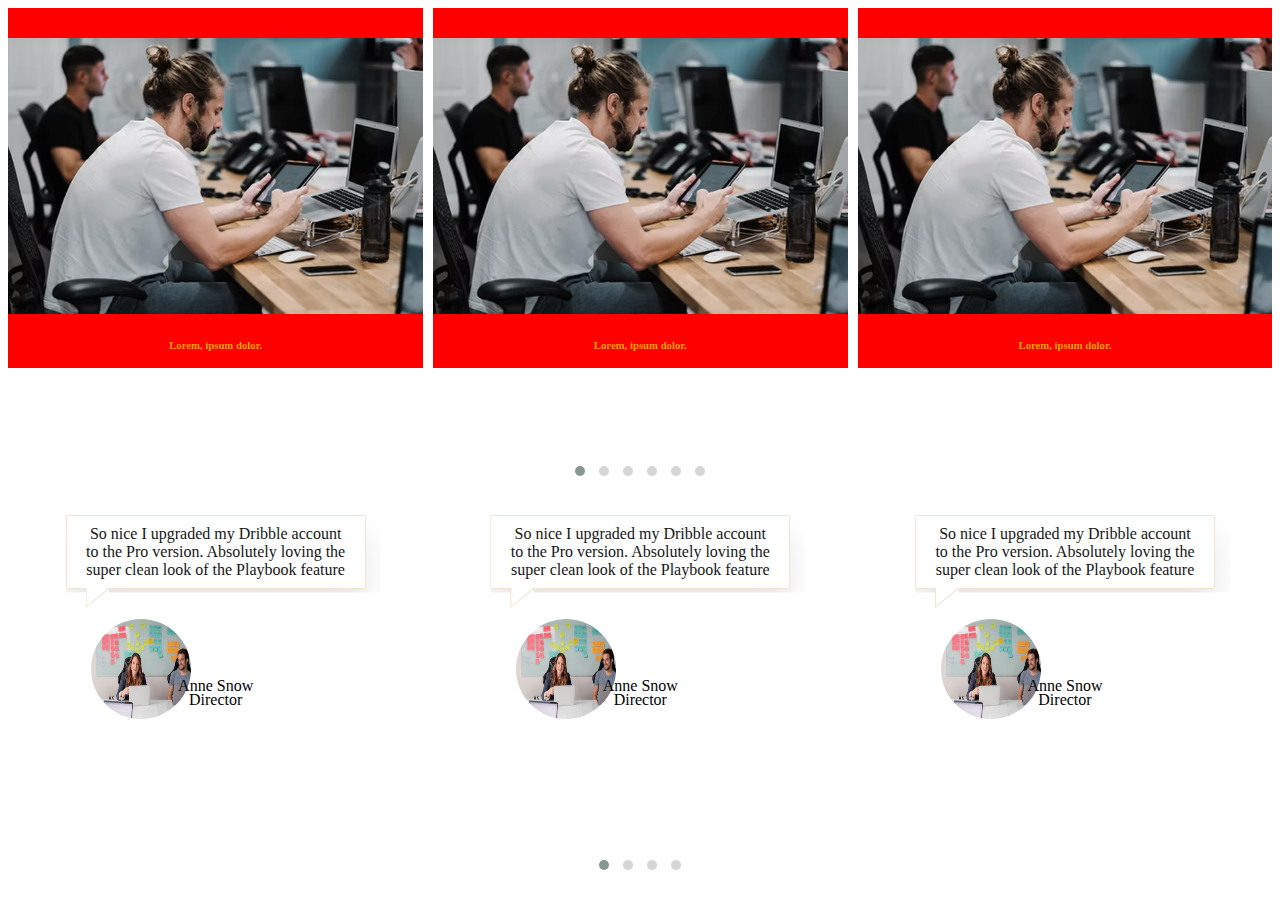
==== demo.html @ fa7276c3 "Initi Commit" ====
<!doctype html>
<html lang="en">

<head>
    <!-- Required meta tags -->
    <meta charset="utf-8">
    <meta name="viewport" content="width=device-width, initial-scale=1">
    <link rel="stylesheet" href="../ish info services/owl.theme.default.css">
    <link rel="stylesheet" href="../ish info services/owl.theme.default.min.css">
    <!-- Bootstrap CSS -->
    <link href="https://cdn.jsdelivr.net/npm/bootstrap@5.1.3/dist/css/bootstrap.min.css" rel="stylesheet" integrity="sha384-1BmE4kWBq78iYhFldvKuhfTAU6auU8tT94WrHftjDbrCEXSU1oBoqyl2QvZ6jIW3" crossorigin="anonymous">

    <link rel="stylesheet" href="https://cdnjs.cloudflare.com/ajax/libs/OwlCarousel2/2.3.4/assets/owl.carousel.css" integrity="sha512-UTNP5BXLIptsaj5WdKFrkFov94lDx+eBvbKyoe1YAfjeRPC+gT5kyZ10kOHCfNZqEui1sxmqvodNUx3KbuYI/A==" crossorigin="anonymous" referrerpolicy="no-referrer"
    />
    <link rel="stylesheet" href="https://cdnjs.cloudflare.com/ajax/libs/OwlCarousel2/2.3.4/assets/owl.carousel.min.css" integrity="sha512-tS3S5qG0BlhnQROyJXvNjeEM4UpMXHrQfTGmbQ1gKmelCxlSEBUaxhRBj/EFTzpbP4RVSrpEikbmdJobCvhE3g==" crossorigin="anonymous" referrerpolicy="no-referrer"
    />
    <link rel="stylesheet" href="../ish info services/owl.carousel.min.css">
    <link rel="stylesheet" href="https://cdnjs.cloudflare.com/ajax/libs/OwlCarousel2/2.3.4/assets/owl.theme.default.css" integrity="sha512-OTcub78R3msOCtY3Tc6FzeDJ8N9qvQn1Ph49ou13xgA9VsH9+LRxoFU6EqLhW4+PKRfU+/HReXmSZXHEkpYoOA==" crossorigin="anonymous" referrerpolicy="no-referrer"
    />
    <link rel="stylesheet" href="https://cdnjs.cloudflare.com/ajax/libs/OwlCarousel2/2.3.4/assets/owl.theme.default.min.css" integrity="sha512-sMXtMNL1zRzolHYKEujM2AqCLUR9F2C4/05cdbxjjLSRvMQIciEPCQZo++nk7go3BtSuK9kfa/s+a4f4i5pLkw==" crossorigin="anonymous"
        referrerpolicy="no-referrer" />

    <title>Hello, world!</title>

    <style>
        h1,
        h2,
        h3 {
            margin: 0;
            padding: 0;
            line-height: 24px;
        }
        
        h2 {
            color: #fff;
            padding-top: 15px;
            font-weight: 200;
        }
        
        #owl-demo .item {
            background: red;
            padding: 30px 0px;
            margin: 0;
            color: #FFF;
            border-radius: 0;
            text-align: center;
            height: 300px;
            margin-bottom: 20%;
        }
        
        #owl-demo2 .item {
            background: white;
            padding: 30px 0px;
            color: rgb(2, 2, 2);
            text-align: center;
            border-radius: 0;
            height: 300px;
        }
        
        #owl-demo.slider-card {
            margin: 50px 15px 90px 15px;
            border-radius: 5px;
            box-shadow: 0 15px 45px -20px rgb(129, 115, 115);
            position: relative;
            transition: all 0.3s;
        }
        
        #owl-demo.slidercontent {
            background-color: #fff;
            position: absolute;
            margin-top: -26%;
            margin-left: 10px;
            border-top: 5px solid rgb(255, 94, 0);
        }
        
        .msg-icn {
            display: inline-block;
            position: relative;
            padding: 10px 20px;
            color: rgb(22, 21, 21);
            box-sizing: border-box;
            max-width: 300px;
            min-width: 80px;
            min-height: 38px;
        }
        
        .msg-icn:before {
            content: "";
            position: absolute;
            display: block;
            top: 0;
            left: 0;
            height: 100%;
            width: 100%;
            box-shadow: 0 20px 30px rgba(0, 0, 0, 0.1);
            border: 1px solid #f0e6d0;
            border-radius: 2px;
            box-sizing: border-box;
            clip-path: polygon(0% 105%, 0% 0%, 105% 0%, 105% 105%, 43px 105%, 43px 80%, 21px 80%, 21px 105%);
        }
        
        .msg-icn:after {
            content: "";
            position: absolute;
            display: block;
            width: 25px;
            height: 20px;
            box-shadow: 0 20px 30px rgba(0, 0, 0, 0.1);
            background: #f0e6d0;
            top: calc(100% - 1px);
            left: 20px;
            box-sizing: border-box;
            clip-path: polygon(0 0, 0% 100%, 100% 0%, calc(100% - 2px) 0, 1px calc(100% - 2px), 1px 0);
        }
        
        #owl-demo2 img {
            width: 100px;
            height: 100px;
            border-radius: 50px;
            margin-left: 20%;
            margin-top: 30px;
        }
        
        #owl-demo2 .profile-name {
            margin-top: -10%;
        }
        
        #owl-demo2 .position {
            margin-top: -5%;
        }
    </style>


</head>

<body>





    <div id="owl-demo" class="owl-carousel owl-theme owl-dots">
        <div class="item">
            <div class="slider-card">
                <div class=" d-flex  justify-content-center  align-items-center  mb-4">
                    <div>

                        <img class="sliderimage" src="Layer 35 copy.png">

                    </div>

                </div>
                <div class="slidercontent ">

                    <h6 style="color: orange;">Lorem, ipsum dolor.</h6>
                    <h3>VB APPLICATION</h3>
                </div>
            </div>
        </div>
        <div class="item">
            <div class="slider-card">
                <div class=" d-flex  justify-content-center  align-items-center  mb-4">
                    <div>

                        <img class="sliderimage" src="Layer 35 copy.png">

                    </div>

                </div>
                <span class="slidercontent ">
                  
                    <h6 style="color: orange;">Lorem, ipsum dolor.</h6>
                    <h3>VB APPLICATION</h3>
                </span>
            </div>
        </div>
        <div class="item">
            <div class="slider-card">
                <div class=" d-flex  justify-content-center  align-items-center  mb-4">
                    <div>

                        <img class="sliderimage" src="Layer 35 copy.png">

                    </div>

                </div>
                <span class="slidercontent ">
                  
                    <h6 style="color: orange;">Lorem, ipsum dolor.</h6>
                    <h3>VB APPLICATION</h3>
                </span>
            </div>
        </div>
        <div class="item">
            <div class="slider-card">
                <div class=" d-flex  justify-content-center  align-items-center  mb-4">
                    <div>

                        <img class="sliderimage" src="Layer 35 copy.png">

                    </div>

                </div>
                <span class="slidercontent ">
                  
                    <h6 style="color: orange;">Lorem, ipsum dolor.</h6>
                    <h3>VB APPLICATION</h3>
                </span>
            </div>
        </div>
        <div class="item">
            <div class="slider-card">
                <div class=" d-flex  justify-content-center  align-items-center  mb-4">
                    <div>

                        <img class="sliderimage" src="Layer 35 copy.png">

                    </div>

                </div>
                <span class="slidercontent ">
                  
                    <h6 style="color: orange;">Lorem, ipsum dolor.</h6>
                    <h3>VB APPLICATION</h3>
                </span>
            </div>
        </div>
        <div class="item">
            <div class="slider-card">
                <div class=" d-flex  justify-content-center  align-items-center  mb-4">
                    <div>

                        <img class="sliderimage" src="Layer 35 copy.png">

                    </div>

                </div>
                <span class="slidercontent ">
                  
                    <h6 style="color: orange;">Lorem, ipsum dolor.</h6>
                    <h3>VB APPLICATION</h3>
                </span>
            </div>
        </div>




    </div>

    <div id="owl-demo2" class="owl-carousel owl-theme owl-dots">
        <div class="item">
            <span class="msg-icn">So nice     I upgraded my Dribble account to the Pro version. Absolutely loving the super clean look of the Playbook feature</span>


            <div class="row d-flex justify-content-center">
                <div class=""> <img class="profile-pic fit-image" src="Layer 1.png"> </div>
                <p class="profile-name">Anne Snow</p>
                <p class="position">Director</p>

            </div>
        </div>
        <div class="item">
            <span class="msg-icn">So nice     I upgraded my Dribble account to the Pro version. Absolutely loving the super clean look of the Playbook feature</span>


            <div class="row d-flex justify-content-center">
                <div class=""> <img class="profile-pic fit-image" src="Layer 1.png"> </div>
                <p class="profile-name">Anne Snow</p>
                <p class="position">Director</p>

            </div>
        </div>
        <div class="item">
            <span class="msg-icn">So nice     I upgraded my Dribble account to the Pro version. Absolutely loving the super clean look of the Playbook feature</span>


            <div class="row d-flex justify-content-center">
                <div class=""> <img class="profile-pic fit-image" src="Layer 1.png"> </div>
                <p class="profile-name">Anne Snow</p>
                <p class="position">Director</p>

            </div>
        </div>
        <div class="item">
            <span class="msg-icn">So nice     I upgraded my Dribble account to the Pro version. Absolutely loving the super clean look of the Playbook feature</span>


            <div class="row d-flex justify-content-center">
                <div class=""> <img class="profile-pic fit-image" src="Layer 1.png"> </div>
                <p class="profile-name">Anne Snow</p>
                <p class="position">Director</p>

            </div>
        </div>

    </div>

    <!-- Optional JavaScript; choose one of the two! -->

    <!-- Option 1: Bootstrap Bundle with Popper -->
    <script src="https://cdn.jsdelivr.net/npm/bootstrap@5.1.3/dist/js/bootstrap.bundle.min.js" integrity="sha384-ka7Sk0Gln4gmtz2MlQnikT1wXgYsOg+OMhuP+IlRH9sENBO0LRn5q+8nbTov4+1p" crossorigin="anonymous"></script>

    <!-- Option 2: Separate Popper and Bootstrap JS -->
    <script src="../ish info services/owl.carousel.min.js"></script>
    <script src="https://code.jquery.com/jquery-3.6.0.min.js" integrity="sha256-/xUj+3OJU5yExlq6GSYGSHk7tPXikynS7ogEvDej/m4=" crossorigin="anonymous"></script>
    <script src="https://cdn.jsdelivr.net/npm/@popperjs/core@2.10.2/dist/umd/popper.min.js" integrity="sha384-7+zCNj/IqJ95wo16oMtfsKbZ9ccEh31eOz1HGyDuCQ6wgnyJNSYdrPa03rtR1zdB" crossorigin="anonymous"></script>
    <script src="https://cdnjs.cloudflare.com/ajax/libs/OwlCarousel2/2.3.4/owl.carousel.min.js" integrity="sha512-bPs7Ae6pVvhOSiIcyUClR7/q2OAsRiovw4vAkX+zJbw3ShAeeqezq50RIIcIURq7Oa20rW2n2q+fyXBNcU9lrw==" crossorigin="anonymous" referrerpolicy="no-referrer"></script>
    <script src="https://cdn.jsdelivr.net/npm/bootstrap@5.1.3/dist/js/bootstrap.min.js" integrity="sha384-QJHtvGhmr9XOIpI6YVutG+2QOK9T+ZnN4kzFN1RtK3zEFEIsxhlmWl5/YESvpZ13" crossorigin="anonymous"></script>
    <script src="https://cdnjs.cloudflare.com/ajax/libs/OwlCarousel2/2.3.4/owl.carousel.js" integrity="sha512-gY25nC63ddE0LcLPhxUJGFxa2GoIyA5FLym4UJqHDEMHjp8RET6Zn/SHo1sltt3WuVtqfyxECP38/daUc/WVEA==" crossorigin="anonymous" referrerpolicy="no-referrer"></script>
    <script>
        $(document).ready(function() {

            $("#owl-demo").owlCarousel({
                center: true,
                items: 0,
                loop: true,
                dots: 5,
                margin: 10,
                responsive: {
                    600: {
                        items: 3
                    }
                }
            })

            $("#owl-demo2").owlCarousel({
                center: true,
                items: 0,
                loop: true,
                dots: 5,
                margin: 10,
                responsive: {
                    600: {
                        items: 3
                    }
                }

            })
        });
    </script>





</body>

</html>
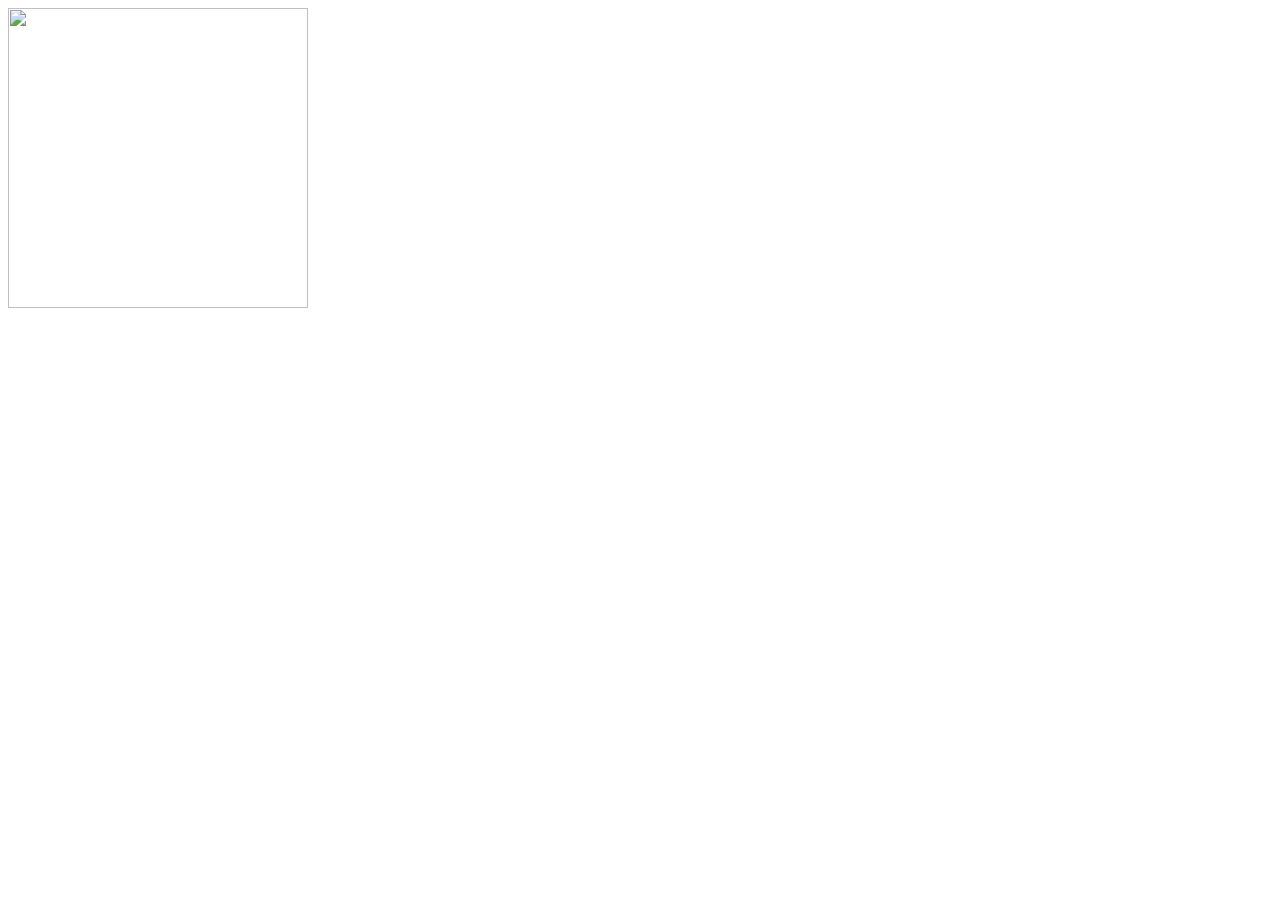
==== commit 9dff4e3b: "indexchanges" ====
--- a/demo.html
+++ b/demo.html
@@ -23,7 +23,16 @@
     <title>Hello, world!</title>
 
     <style>
-        h1,
+        .frontimg {
+            transform: scaleX(-1);
+            background-image: url(Layer\ 719.png);
+        }
+        
+        .backimage img {
+            height: 300px;
+            width: 300px;
+        }
+        /*  h1,
         h2,
         h3 {
             margin: 0;
@@ -32,20 +41,24 @@
         }
         
         h2 {
-            color: #fff;
+            color: rgb(20, 10, 10);
             padding-top: 15px;
             font-weight: 200;
         }
         
         #owl-demo .item {
-            background: red;
             padding: 30px 0px;
             margin: 0;
-            color: #FFF;
             border-radius: 0;
             text-align: center;
-            height: 300px;
             margin-bottom: 20%;
+        }
+        
+        .slidercontent {
+            margin-top: -20%;
+            background-color: #fff;
+            margin-left: 10%;
+            position: absolute;
         }
         
         #owl-demo2 .item {
@@ -60,17 +73,11 @@
         #owl-demo.slider-card {
             margin: 50px 15px 90px 15px;
             border-radius: 5px;
+            height: 300px;
+            width: 300px;
             box-shadow: 0 15px 45px -20px rgb(129, 115, 115);
             position: relative;
             transition: all 0.3s;
-        }
-        
-        #owl-demo.slidercontent {
-            background-color: #fff;
-            position: absolute;
-            margin-top: -26%;
-            margin-left: 10px;
-            border-top: 5px solid rgb(255, 94, 0);
         }
         
         .msg-icn {
@@ -127,7 +134,7 @@
         
         #owl-demo2 .position {
             margin-top: -5%;
-        }
+        }*/
     </style>
 
 
@@ -135,120 +142,128 @@
 
 <body>
 
-
-
-
-
-    <div id="owl-demo" class="owl-carousel owl-theme owl-dots">
-        <div class="item">
-            <div class="slider-card">
-                <div class=" d-flex  justify-content-center  align-items-center  mb-4">
-                    <div>
-
-                        <img class="sliderimage" src="Layer 35 copy.png">
-
-                    </div>
-
-                </div>
-                <div class="slidercontent ">
-
-                    <h6 style="color: orange;">Lorem, ipsum dolor.</h6>
-                    <h3>VB APPLICATION</h3>
-                </div>
-            </div>
-        </div>
-        <div class="item">
-            <div class="slider-card">
-                <div class=" d-flex  justify-content-center  align-items-center  mb-4">
-                    <div>
-
-                        <img class="sliderimage" src="Layer 35 copy.png">
-
-                    </div>
-
-                </div>
-                <span class="slidercontent ">
-                  
-                    <h6 style="color: orange;">Lorem, ipsum dolor.</h6>
-                    <h3>VB APPLICATION</h3>
-                </span>
-            </div>
-        </div>
-        <div class="item">
-            <div class="slider-card">
-                <div class=" d-flex  justify-content-center  align-items-center  mb-4">
-                    <div>
-
-                        <img class="sliderimage" src="Layer 35 copy.png">
-
-                    </div>
-
-                </div>
-                <span class="slidercontent ">
-                  
-                    <h6 style="color: orange;">Lorem, ipsum dolor.</h6>
-                    <h3>VB APPLICATION</h3>
-                </span>
-            </div>
-        </div>
-        <div class="item">
-            <div class="slider-card">
-                <div class=" d-flex  justify-content-center  align-items-center  mb-4">
-                    <div>
-
-                        <img class="sliderimage" src="Layer 35 copy.png">
-
-                    </div>
-
-                </div>
-                <span class="slidercontent ">
-                  
-                    <h6 style="color: orange;">Lorem, ipsum dolor.</h6>
-                    <h3>VB APPLICATION</h3>
-                </span>
-            </div>
-        </div>
-        <div class="item">
-            <div class="slider-card">
-                <div class=" d-flex  justify-content-center  align-items-center  mb-4">
-                    <div>
-
-                        <img class="sliderimage" src="Layer 35 copy.png">
-
-                    </div>
-
-                </div>
-                <span class="slidercontent ">
-                  
-                    <h6 style="color: orange;">Lorem, ipsum dolor.</h6>
-                    <h3>VB APPLICATION</h3>
-                </span>
-            </div>
-        </div>
-        <div class="item">
-            <div class="slider-card">
-                <div class=" d-flex  justify-content-center  align-items-center  mb-4">
-                    <div>
-
-                        <img class="sliderimage" src="Layer 35 copy.png">
-
-                    </div>
-
-                </div>
-                <span class="slidercontent ">
-                  
-                    <h6 style="color: orange;">Lorem, ipsum dolor.</h6>
-                    <h3>VB APPLICATION</h3>
-                </span>
-            </div>
-        </div>
-
-
-
-
+    <div class="container">
+        <div class="row backimage">
+            <img src="Layer 718 copy.png">
+        </div>
+        <div class="row frontimg">
+
+
+        </div>
     </div>
 
-    <div id="owl-demo2" class="owl-carousel owl-theme owl-dots">
+    <!--
+
+    <div id="owl-demo" class="owl-carousel owl-theme owl-dots container">
+        <div class="item ">
+            <div class="slider-card">
+                <div class=" d-flex  justify-content-center  align-items-center  mb-4">
+                    <div>
+
+                        <img class="sliderimage" src="Layer 35 copy.png">
+
+                    </div>
+
+                </div>
+                <div class="slidercontent">
+
+                    <h6 style="color: orange;">Lorem, ipsum dolor.</h6>
+                    <h3>VB APPLICATION</h3>
+                </div>
+            </div>
+        </div>
+        <div class="item">
+            <div class="slider-card">
+                <div class=" d-flex  justify-content-center  align-items-center  mb-4">
+                    <div>
+
+                        <img class="sliderimage" src="Layer 35 copy.png">
+
+                    </div>
+
+                </div>
+                <div class="slidercontent">
+
+                    <h6 style="color: orange;">Lorem, ipsum dolor.</h6>
+                    <h3>VB APPLICATION</h3>
+                </div>
+            </div>
+        </div>
+        <div class="item">
+            <div class="slider-card">
+                <div class=" d-flex  justify-content-center  align-items-center  mb-4">
+                    <div>
+
+                        <img class="sliderimage" src="Layer 35 copy.png">
+
+                    </div>
+
+                </div>
+                <div class="slidercontent">
+
+                    <h6 style="color: orange;">Lorem, ipsum dolor.</h6>
+                    <h3>VB APPLICATION</h3>
+                </div>
+            </div>
+        </div>
+        <div class="item">
+            <div class="slider-card">
+                <div class=" d-flex  justify-content-center  align-items-center  mb-4">
+                    <div>
+
+                        <img class="sliderimage" src="Layer 35 copy.png">
+
+                    </div>
+
+                </div>
+                <div class="slidercontent">
+
+                    <h6 style="color: orange;">Lorem, ipsum dolor.</h6>
+                    <h3>VB APPLICATION</h3>
+                </div>
+            </div>
+        </div>
+        <div class="item">
+            <div class="slider-card">
+                <div class=" d-flex  justify-content-center  align-items-center  mb-4">
+                    <div>
+
+                        <img class="sliderimage" src="Layer 35 copy.png">
+
+                    </div>
+
+                </div>
+                <div class="slidercontent">
+
+                    <h6 style="color: orange;">Lorem, ipsum dolor.</h6>
+                    <h3>VB APPLICATION</h3>
+                </div>
+            </div>
+        </div>
+        <div class="item">
+            <div class="slider-card">
+                <div class=" d-flex  justify-content-center  align-items-center  mb-4">
+                    <div>
+
+                        <img class="sliderimage" src="Layer 35 copy.png">
+
+                    </div>
+
+                </div>
+                <div class="slidercontent">
+
+                    <h6 style="color: orange;">Lorem, ipsum dolor.</h6>
+                    <h3>VB APPLICATION</h3>
+                </div>
+            </div>
+        </div>
+
+
+
+
+    </div>
+
+    <div id="owl-demo2" class="owl-carousel owl-theme owl-dots container">
         <div class="item">
             <span class="msg-icn">So nice     I upgraded my Dribble account to the Pro version. Absolutely loving the super clean look of the Playbook feature</span>
 
